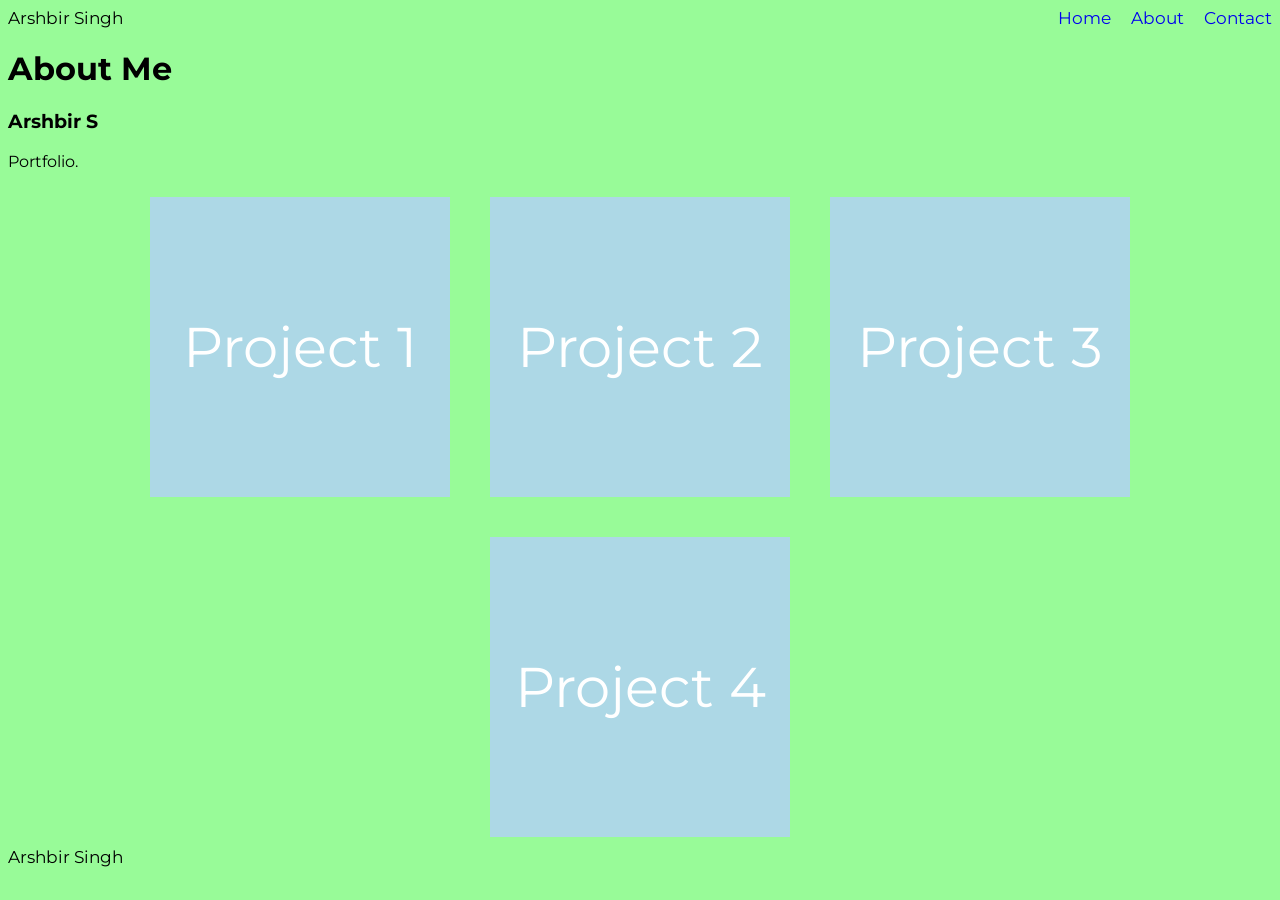
==== index.html @ ea4ed368 "Add intial framework" ====
<!DOCTYPE html>
<html lang="en">

<head>
    <meta charset="UTF-8">
    <meta name="viewport" content="width=device-width, initial-scale=1.0">
    <title>Portfolio</title>
    <link rel="stylesheet" href="style.css">
    <link rel="preconnect" href="https://fonts.googleapis.com">
    <link rel="preconnect" href="https://fonts.gstatic.com" crossorigin>
    <link href="https://fonts.googleapis.com/css2?family=Montserrat:ital,wght@0,100..900;1,100..900&display=swap"
        rel="stylesheet">
</head>

<body>
    <div class="page-layout">
        <header>
            <div>Arshbir Singh

            </div>
            <nav class="links">
                <a href="/home">Home</a>
                <a href="/about">About</a>
                <a href="/contact">Contact</a>
            </nav>
        </header>

        <main>
            <h1>About Me</h1>
            <h3>Arshbir S</h3>
            <p>Portfolio.</p>

            <div class="container">
                <div class="item">Project 1</div>
                <div class="item">Project 2</div>
                <div class="item">Project 3</div>
                <div class="item">Project 4</div>
            </div>
        </main>

        <footer>
            <div>Arshbir Singh</div>
        </footer>
    </div>

</body>

</html>
---- style.css ----
body {
    background-color: palegreen;
    font-family: 'Montserrat', sans-serif;
}

.page-layout {
    display: flex;
    flex-direction: column;
    justify-content: space-between;
    min-height: 90vh;
}

header,
footer {
    display: flex;
    justify-content: space-between;
    font-size: 17px;
}

.links {
    display: flex;
    gap: 20px;
}

.links a {
    text-decoration: none;
}

.links a:hover {
    text-decoration: underline;
}

.item:hover {
    background-color: darkblue;
    transform: scale(1.05);
}

.container {
    display: flex;
    gap: 20px;
    flex-wrap: wrap;
    justify-content: center;
    align-items: center;
}

.item {
    width: 300px;
    height: 300px;
    background-color: lightblue;
    font-size: 56px;
    color: white;
    display: flex;
    justify-content: center;
    align-items: center;
    margin: 10px;
}

footer nav a {
    text-decoration: none;
}
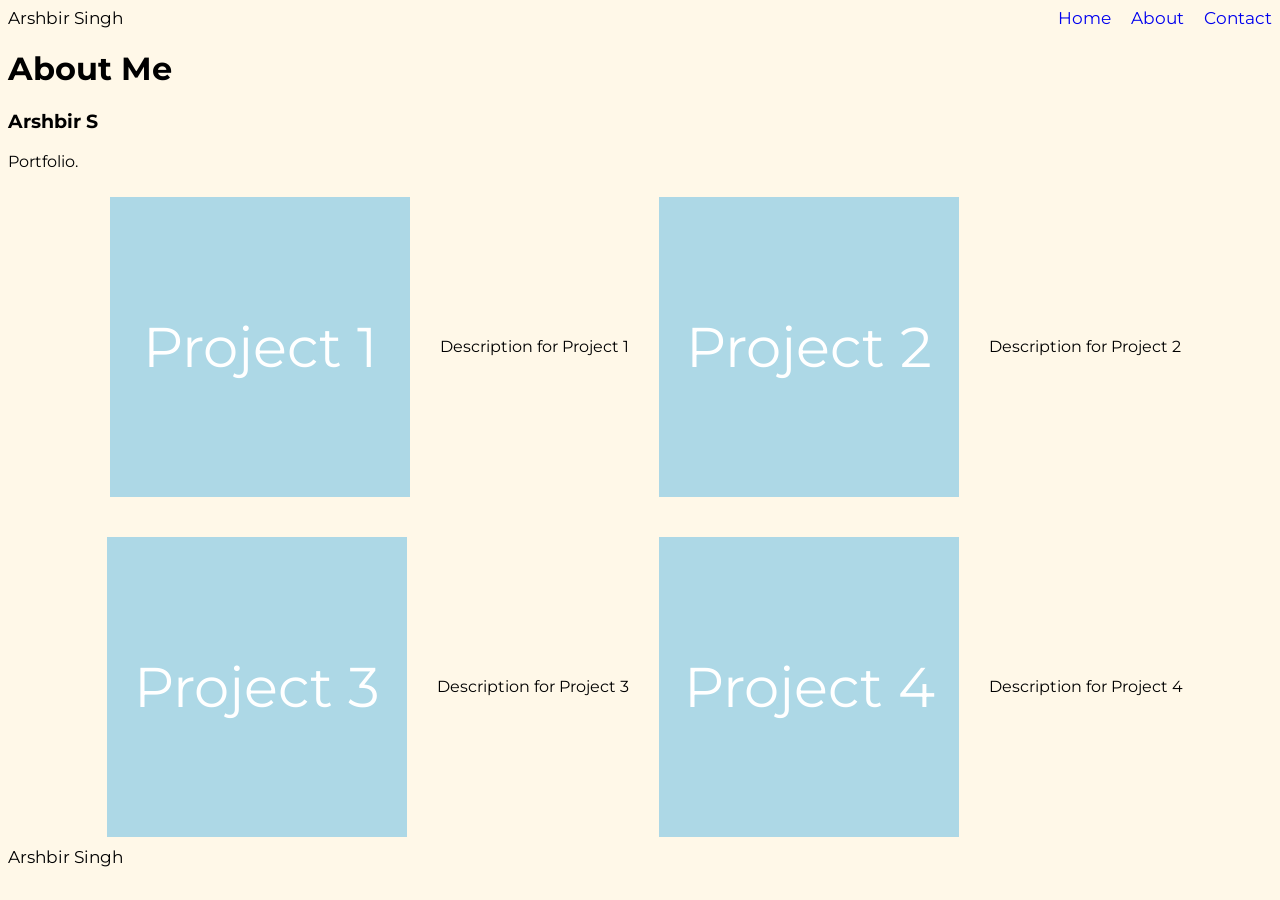
==== commit 7af5f16d: "Tested Features" ====
--- a/index.html
+++ b/index.html
@@ -32,9 +32,13 @@
 
             <div class="container">
                 <div class="item">Project 1</div>
+                <div class="Info">Description for Project 1</div>
                 <div class="item">Project 2</div>
+                <div class="Info">Description for Project 2</div>
                 <div class="item">Project 3</div>
+                <div class="Info">Description for Project 3</div>
                 <div class="item">Project 4</div>
+                <div class="Info">Description for Project 4</div>
             </div>
         </main>
 
--- a/style.css
+++ b/style.css
@@ -1,5 +1,5 @@
 body {
-    background-color: palegreen;
+    background-color: #FFF8E8;
     font-family: 'Montserrat', sans-serif;
 }
 
@@ -33,6 +33,8 @@
 .item:hover {
     background-color: darkblue;
     transform: scale(1.05);
+    transition: all ease-in-out 0.2s;
+    box-shadow: 0 6px 8px rgba(14, 124, 135, 0.08);
 }
 
 .container {
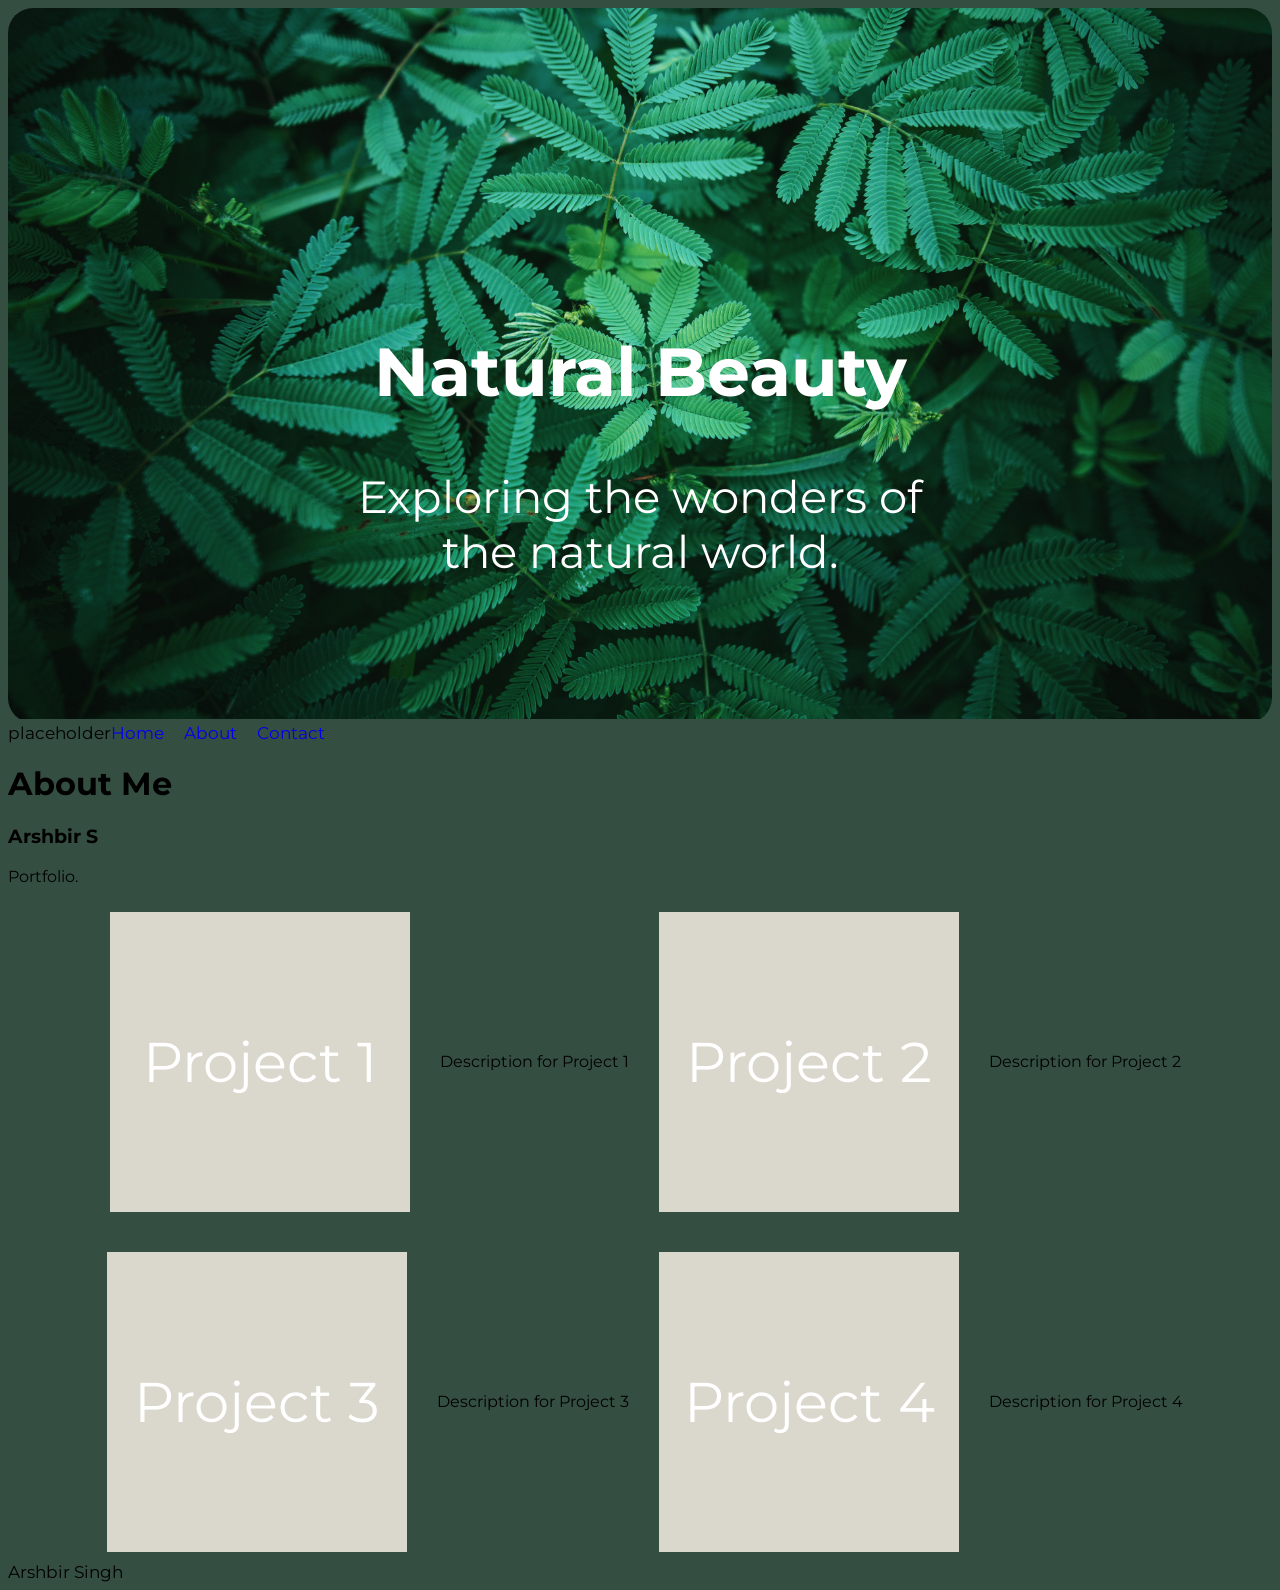
==== commit 0a963937: "Added background photo, changed colour scheme and formatted" ====
--- a/index.html
+++ b/index.html
@@ -12,17 +12,25 @@
         rel="stylesheet">
 </head>
 
+<div class="nature">
+    <img class="banner" src="naturalphoto.jpg" alt="Natural Photo">
+    <div class="nature-text">
+        <h2>Natural Beauty</h2>
+        <p>Exploring the wonders of the natural world.</p>
+    </div>
+</div>
+
 <body>
     <div class="page-layout">
         <header>
-            <div>Arshbir Singh
+            <div>placeholder</div>
 
-            </div>
             <nav class="links">
                 <a href="/home">Home</a>
                 <a href="/about">About</a>
                 <a href="/contact">Contact</a>
             </nav>
+
         </header>
 
         <main>
@@ -31,21 +39,27 @@
             <p>Portfolio.</p>
 
             <div class="container">
+
                 <div class="item">Project 1</div>
-                <div class="Info">Description for Project 1</div>
+                <div class="info">Description for Project 1</div>
+
                 <div class="item">Project 2</div>
-                <div class="Info">Description for Project 2</div>
+                <div class="info">Description for Project 2</div>
+
                 <div class="item">Project 3</div>
-                <div class="Info">Description for Project 3</div>
+                <div class="info">Description for Project 3</div>
+
                 <div class="item">Project 4</div>
-                <div class="Info">Description for Project 4</div>
+                <div class="info">Description for Project 4</div>
+
             </div>
         </main>
 
-        <footer>
-            <div>Arshbir Singh</div>
-        </footer>
     </div>
+
+    <footer>
+        <div>Arshbir Singh</div>
+    </footer>
 
 </body>
 
--- a/style.css
+++ b/style.css
@@ -1,5 +1,5 @@
 body {
-    background-color: #FFF8E8;
+    background-color: #344e41;
     font-family: 'Montserrat', sans-serif;
 }
 
@@ -8,12 +8,13 @@
     flex-direction: column;
     justify-content: space-between;
     min-height: 90vh;
+    position: relative;
 }
 
 header,
 footer {
     display: flex;
-    justify-content: space-between;
+    position: relative;
     font-size: 17px;
 }
 
@@ -31,10 +32,9 @@
 }
 
 .item:hover {
-    background-color: darkblue;
+    background-color: #a3b18a;
     transform: scale(1.05);
     transition: all ease-in-out 0.2s;
-    box-shadow: 0 6px 8px rgba(14, 124, 135, 0.08);
 }
 
 .container {
@@ -48,7 +48,7 @@
 .item {
     width: 300px;
     height: 300px;
-    background-color: lightblue;
+    background-color: #dad7cd;
     font-size: 56px;
     color: white;
     display: flex;
@@ -57,6 +57,40 @@
     margin: 10px;
 }
 
+
 footer nav a {
     text-decoration: none;
+}
+
+.nature {
+    background-size: cover;
+    background-position: center;
+    border-radius: 25px;
+    background-attachment: fixed;
+    overflow: hidden;
+    flex-wrap: wrap;
+}
+
+.nature img {
+    width: 100%;
+    height: 100%;
+    object-fit: cover;
+    object-position: center;
+    background-image: linear-gradient(rgba(0, 0, 0, 0.5), rgba(0, 0, 0, 0.5)), url("naturalphoto.jpg");
+    background-size: cover;
+    background-position: center;
+}
+
+.nature-text {
+    text-align: center;
+    position: absolute;
+    top: 50%;
+    left: 50%;
+    transform: translate(-50%, -50%);
+    color: white;
+    font-size: 45px;
+}
+
+.main-font {
+    font-family: 'Times New Roman', Times, serif;
 }
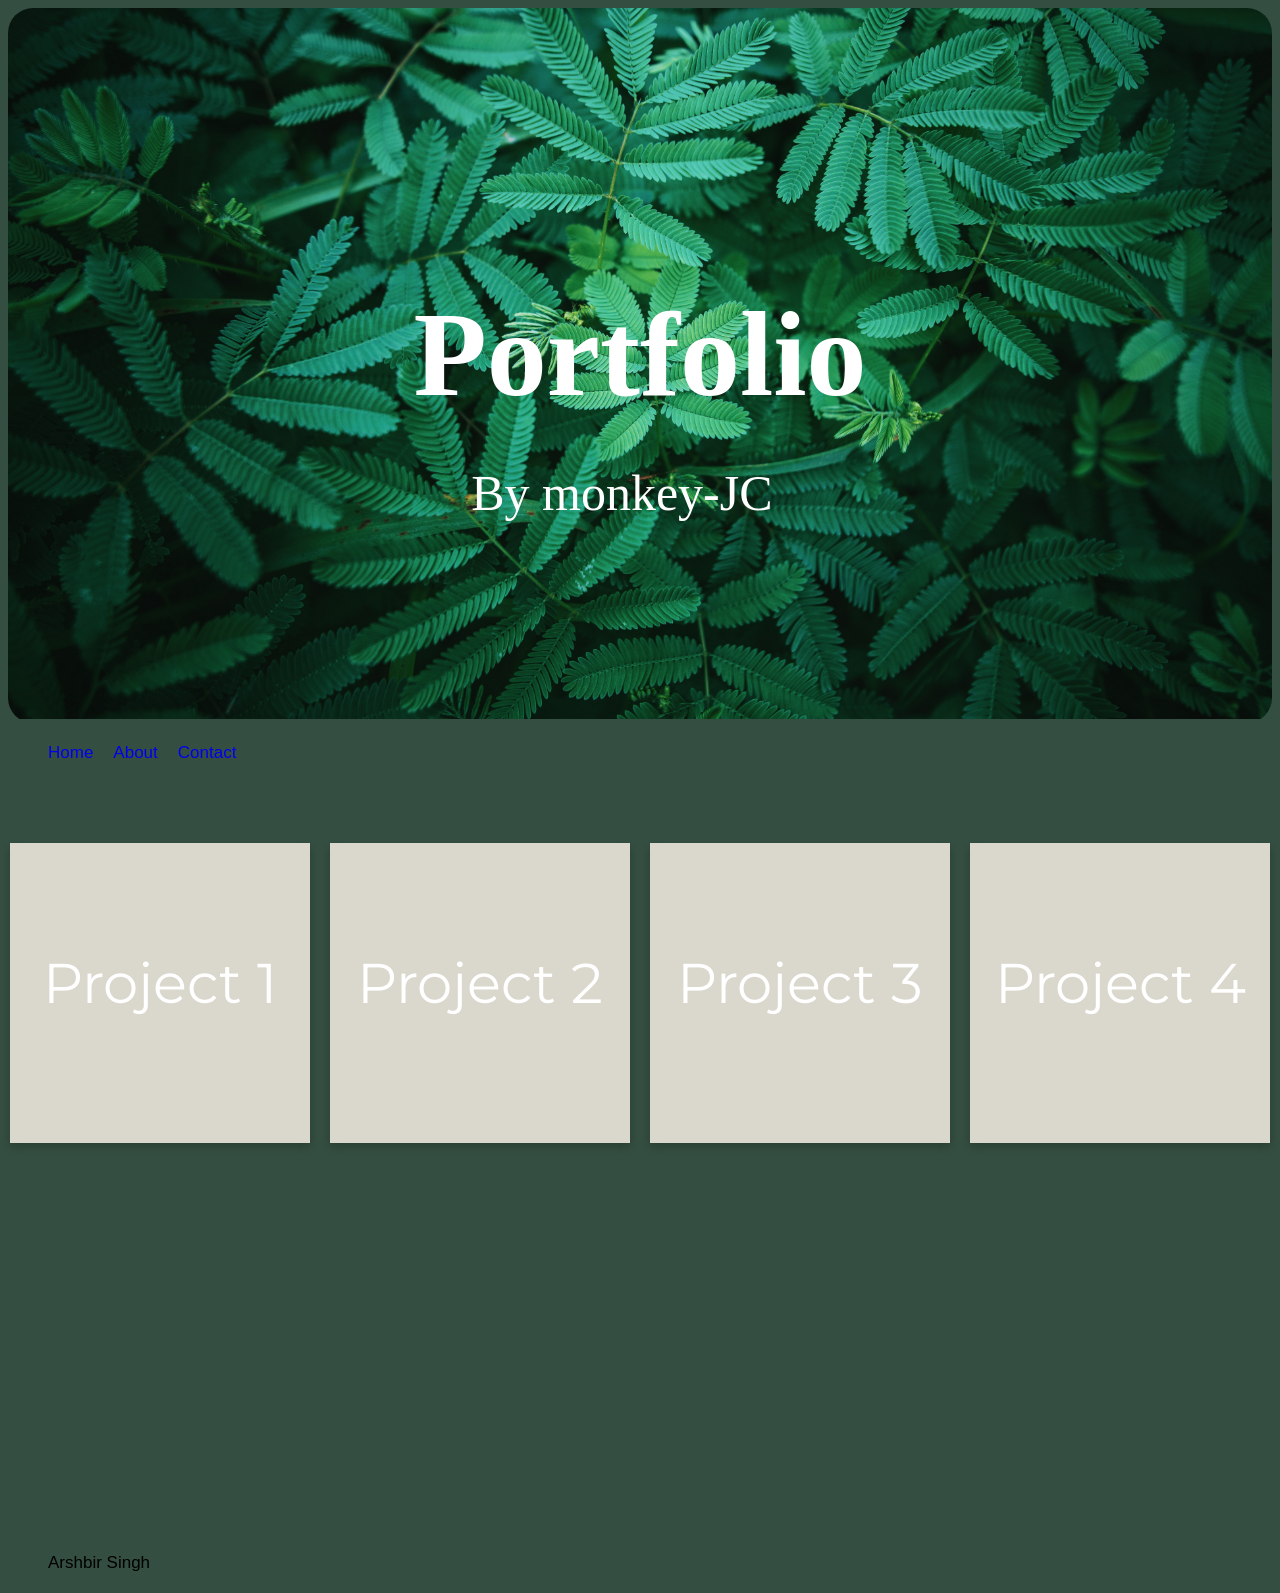
==== commit 040058c0: "Fixed formatting, added responsive layout to Projects and added banner compatibility for smaller scr" ====
--- a/index.html
+++ b/index.html
@@ -12,18 +12,21 @@
         rel="stylesheet">
 </head>
 
-<div class="nature">
-    <img class="banner" src="naturalphoto.jpg" alt="Natural Photo">
-    <div class="nature-text">
-        <h2>Natural Beauty</h2>
-        <p>Exploring the wonders of the natural world.</p>
+<div class="main-font">
+
+    <div class="nature">
+        <img class="banner" src="naturalphoto.jpg" alt="Natural Photo">
+        <div class="nature-text">
+            <h1>Portfolio</h1>
+            <p>By monkey-JC</p>
+        </div>
     </div>
+
 </div>
 
 <body>
     <div class="page-layout">
         <header>
-            <div>placeholder</div>
 
             <nav class="links">
                 <a href="/home">Home</a>
@@ -34,23 +37,28 @@
         </header>
 
         <main>
-            <h1>About Me</h1>
-            <h3>Arshbir S</h3>
-            <p>Portfolio.</p>
 
             <div class="container">
 
-                <div class="item">Project 1</div>
-                <div class="info">Description for Project 1</div>
+                <div class="item">Project 1
+                    <div class="info">Description for Project 1</div>
 
-                <div class="item">Project 2</div>
-                <div class="info">Description for Project 2</div>
+                </div>
 
-                <div class="item">Project 3</div>
-                <div class="info">Description for Project 3</div>
+                <div class="item">Project 2
+                    <div class="info">Description for Project 2</div>
 
-                <div class="item">Project 4</div>
-                <div class="info">Description for Project 4</div>
+                </div>
+
+                <div class="item">Project 3
+                    <div class="info">Description for Project 3</div>
+
+                </div>
+
+                <div class="item">Project 4
+                    <div class="info">Description for Project 4</div>
+
+                </div>
 
             </div>
         </main>
--- a/style.css
+++ b/style.css
@@ -14,8 +14,11 @@
 header,
 footer {
     display: flex;
-    position: relative;
+    position: absolute;
     font-size: 17px;
+    justify-content: space-between;
+    font-family: Verdana, Geneva, Tahoma, sans-serif;
+    padding: 20px 40px;
 }
 
 .links {
@@ -34,7 +37,6 @@
 .item:hover {
     background-color: #a3b18a;
     transform: scale(1.05);
-    transition: all ease-in-out 0.2s;
 }
 
 .container {
@@ -43,6 +45,7 @@
     flex-wrap: wrap;
     justify-content: center;
     align-items: center;
+    translate: 0 120px;
 }
 
 .item {
@@ -54,7 +57,26 @@
     display: flex;
     justify-content: center;
     align-items: center;
-    margin: 10px;
+    flex-direction: column;
+    cursor: pointer;
+    transition: transform 0.3s, background-color 0.3s;
+    overflow: hidden;
+    box-shadow: 0 4px 8px rgba(0, 0, 0, 0.2);
+}
+
+.item .info {
+    opacity: 0;
+    transform: translateY(-10px);
+    transition: all 0.3s ease;
+    color: white;
+    font-size: 12px;
+    text-align: center;
+    margin-top: 5px;
+}
+
+.item:hover .info {
+    opacity: 1;
+    visibility: visible;
 }
 
 
@@ -79,6 +101,7 @@
     background-image: linear-gradient(rgba(0, 0, 0, 0.5), rgba(0, 0, 0, 0.5)), url("naturalphoto.jpg");
     background-size: cover;
     background-position: center;
+    max-width: 100%;
 }
 
 .nature-text {
@@ -86,9 +109,18 @@
     position: absolute;
     top: 50%;
     left: 50%;
-    transform: translate(-50%, -50%);
+    transform: translate(-50%, -60%);
     color: white;
-    font-size: 45px;
+    font-size: 60px;
+}
+
+.nature-text p {
+    font-size: 30px;
+    transform: translate(-4%, -70%);
+    color: white;
+    font-size: 50px;
+    text-align: center;
+
 }
 
 .main-font {
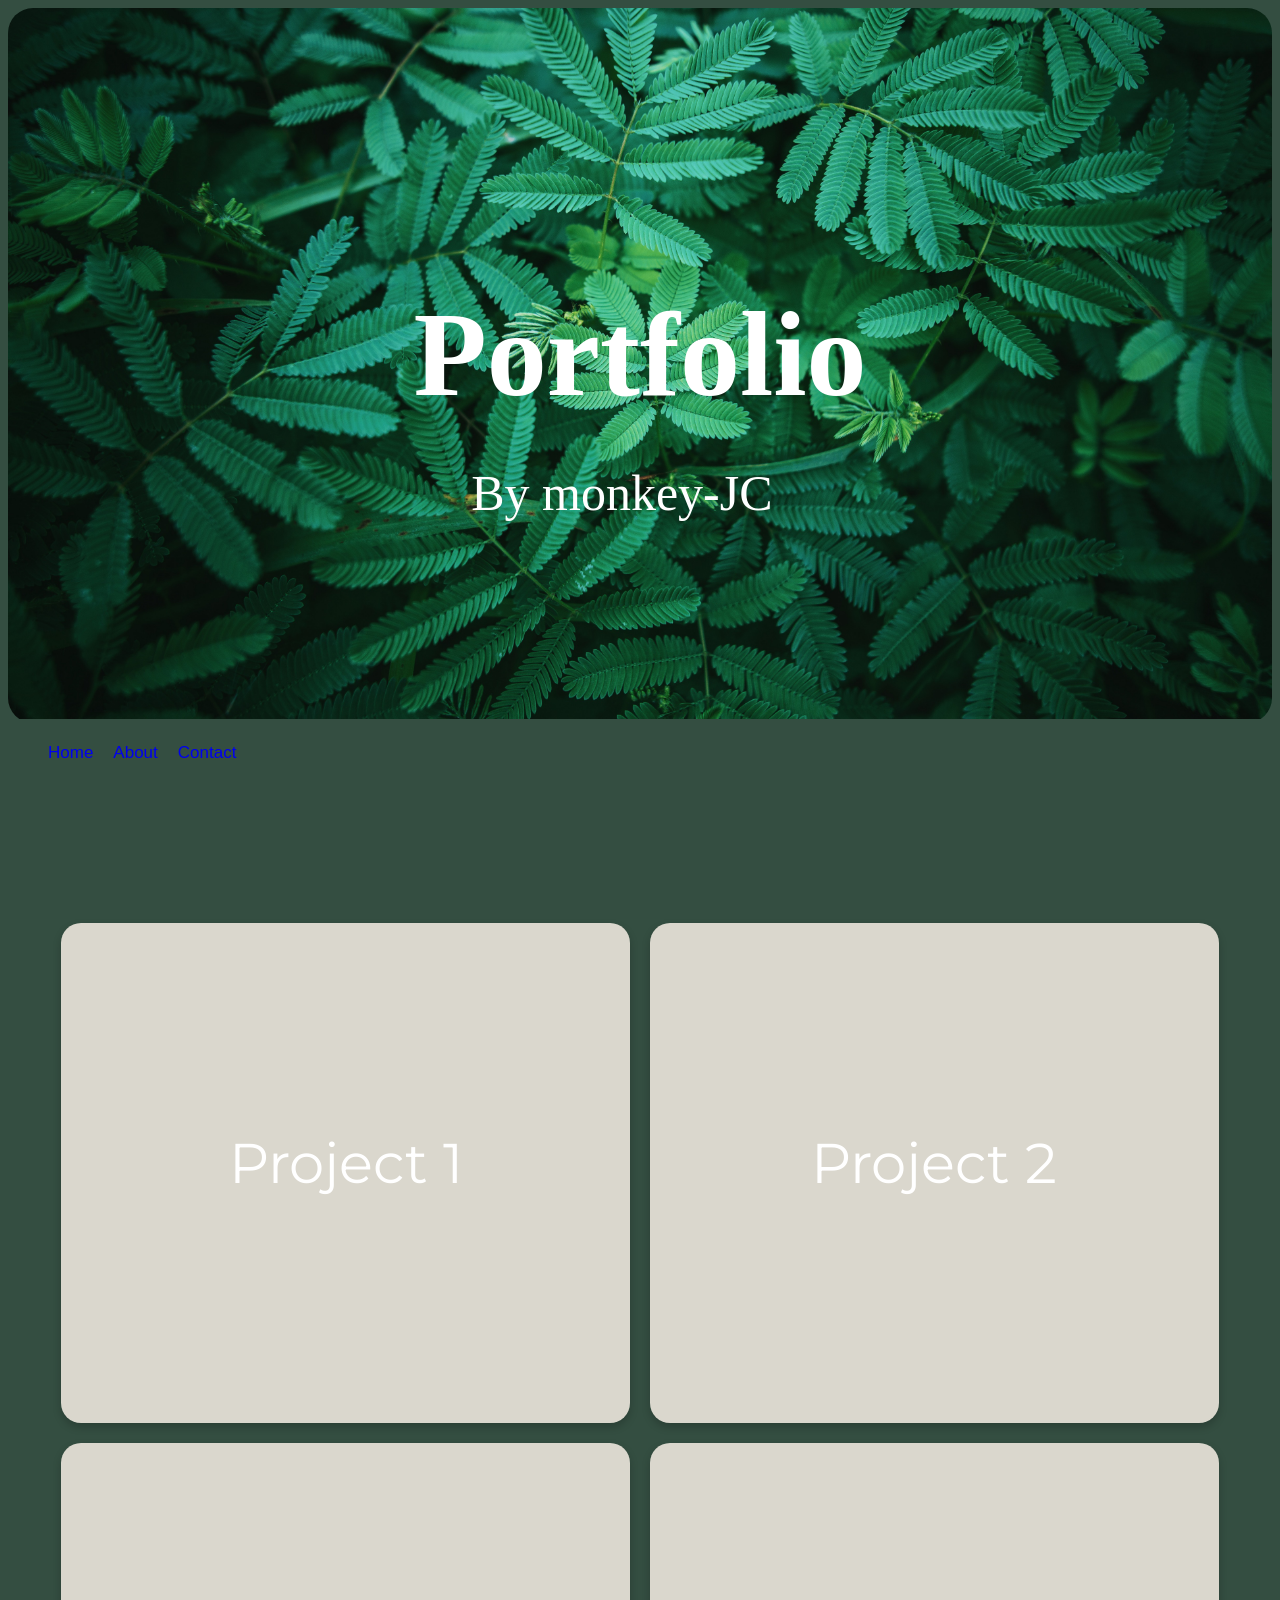
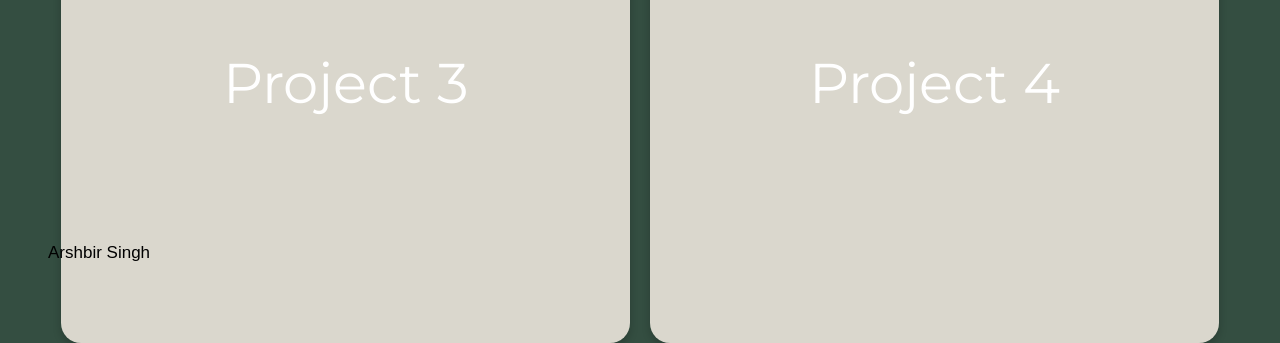
==== commit 58635345: "Changed layout of projects" ====
--- a/index.html
+++ b/index.html
@@ -61,6 +61,7 @@
                 </div>
 
             </div>
+
         </main>
 
     </div>
--- a/style.css
+++ b/style.css
@@ -46,11 +46,12 @@
     justify-content: center;
     align-items: center;
     translate: 0 120px;
+    margin-top: 80px;
 }
 
 .item {
-    width: 300px;
-    height: 300px;
+    width: 45%;
+    height: 500px;
     background-color: #dad7cd;
     font-size: 56px;
     color: white;
@@ -62,6 +63,7 @@
     transition: transform 0.3s, background-color 0.3s;
     overflow: hidden;
     box-shadow: 0 4px 8px rgba(0, 0, 0, 0.2);
+    border-radius: 20px;
 }
 
 .item .info {
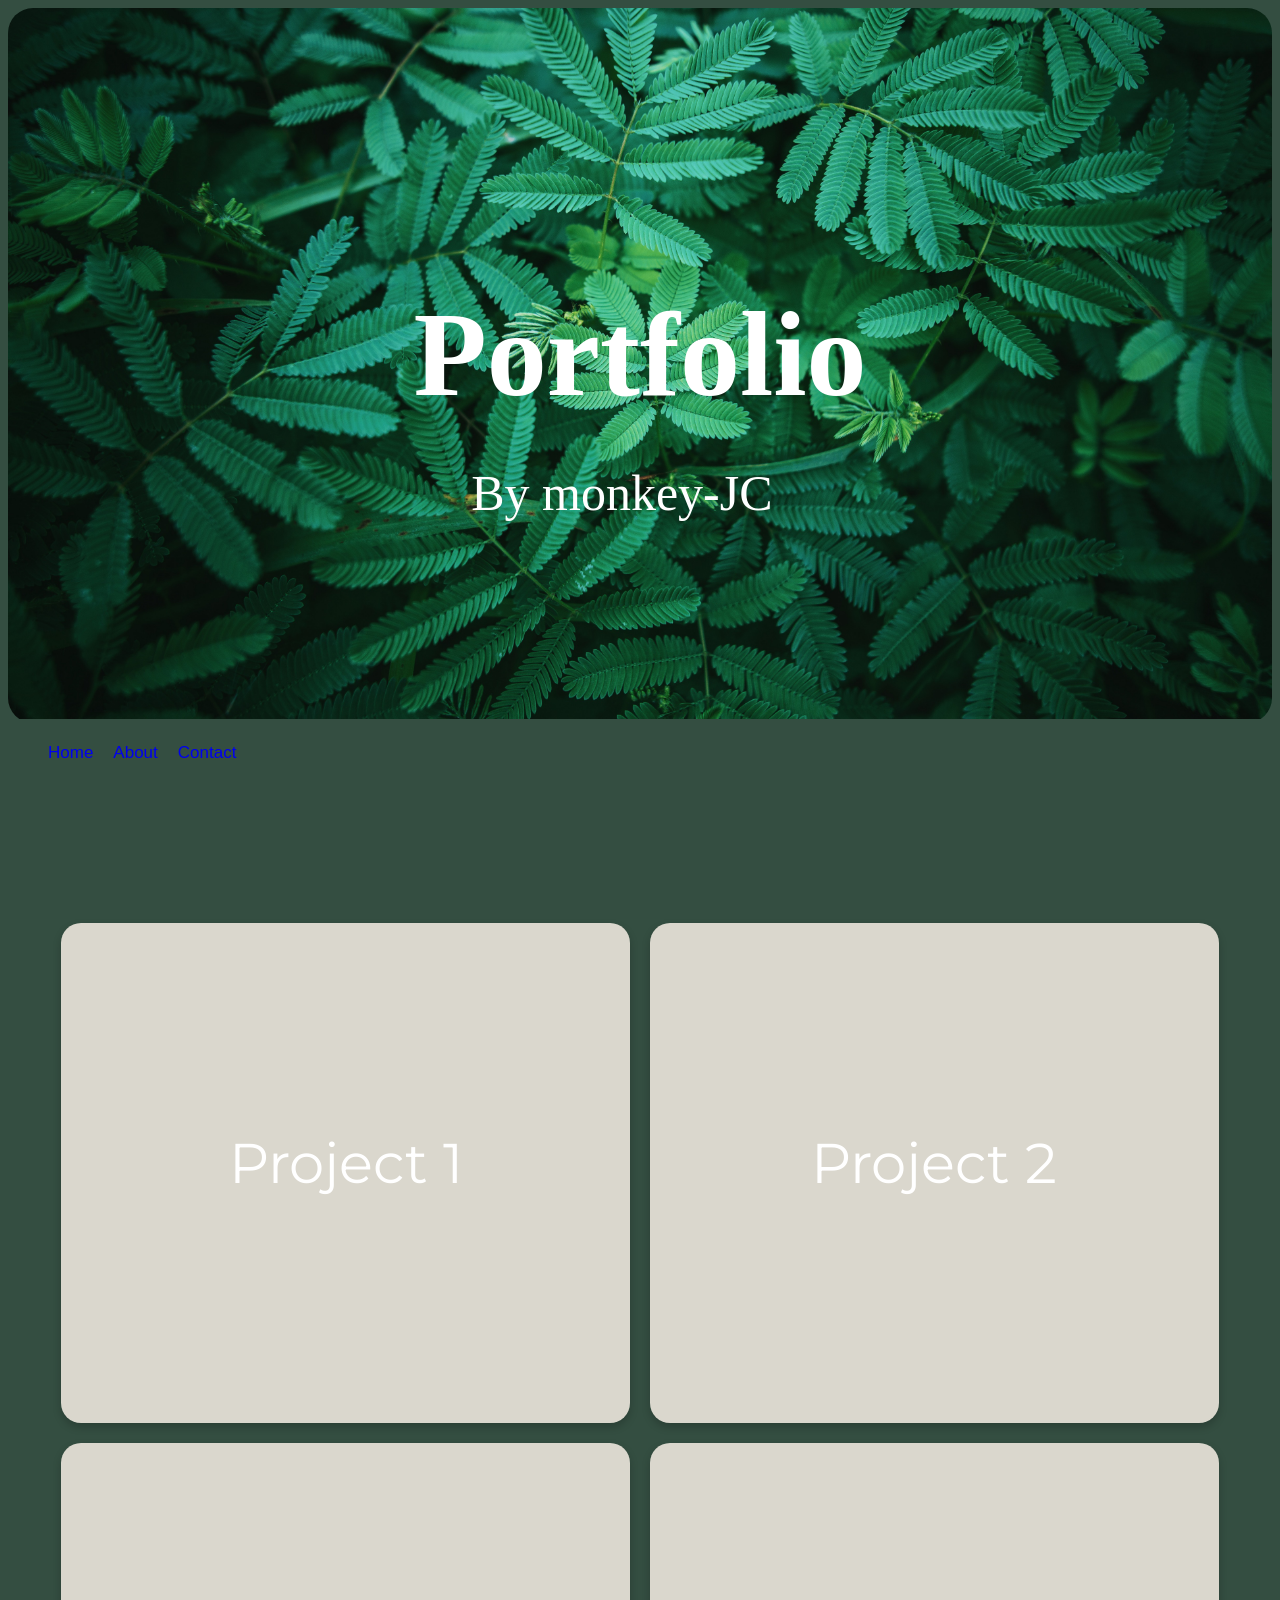
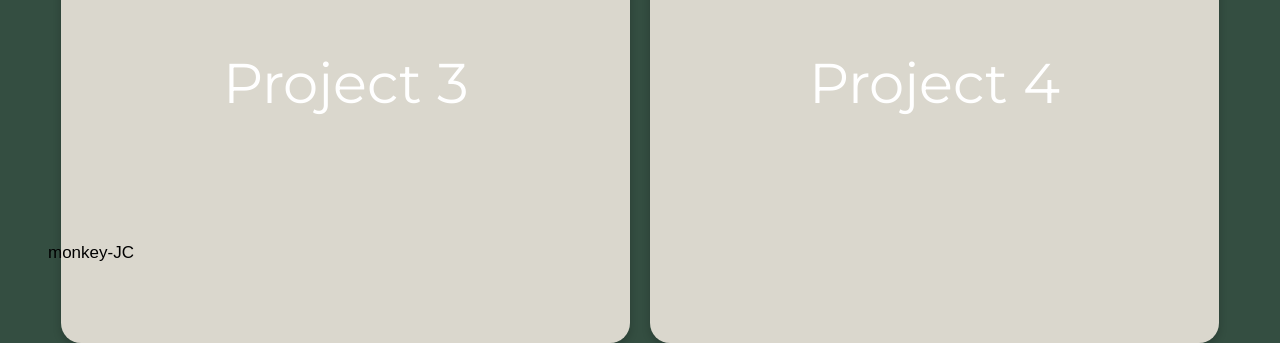
==== commit 081da4fc: "Update index.html" ====
--- a/index.html
+++ b/index.html
@@ -67,7 +67,7 @@
     </div>
 
     <footer>
-        <div>Arshbir Singh</div>
+        <div>monkey-JC</div>
     </footer>
 
 </body>
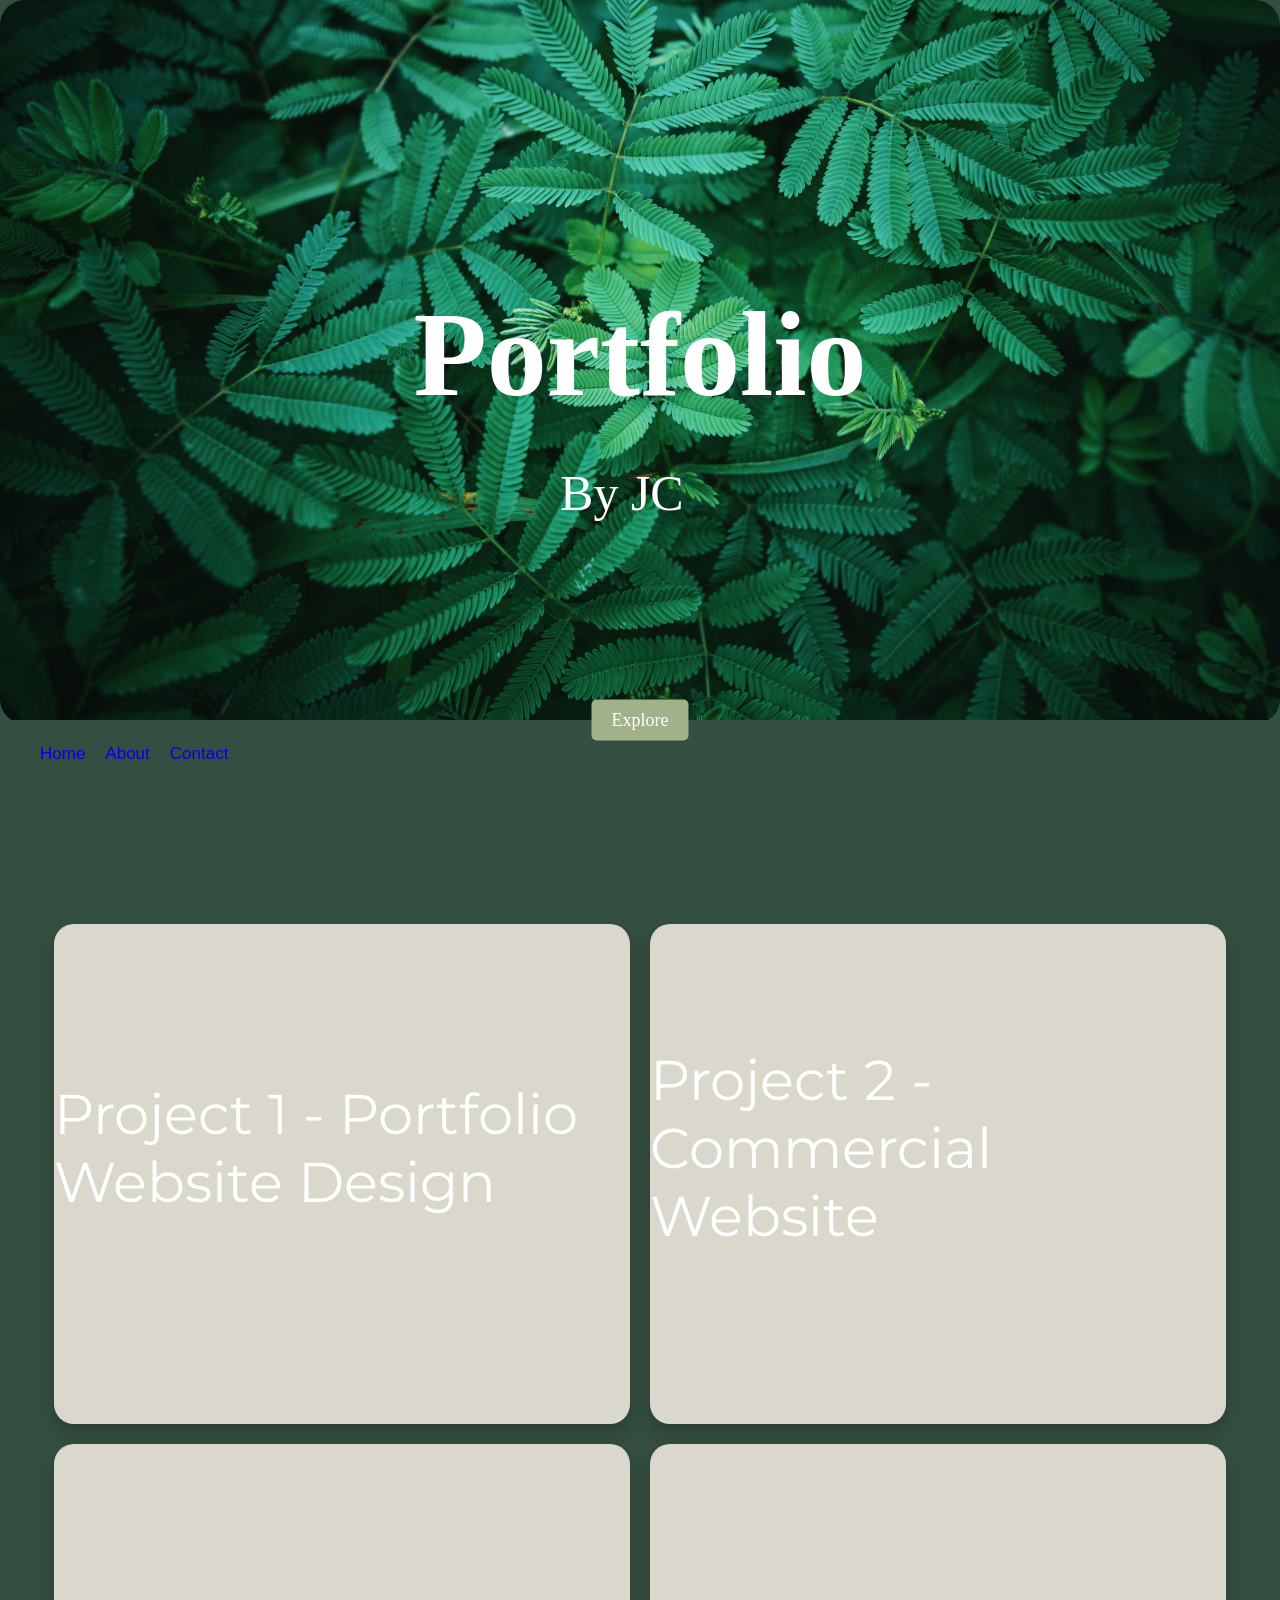
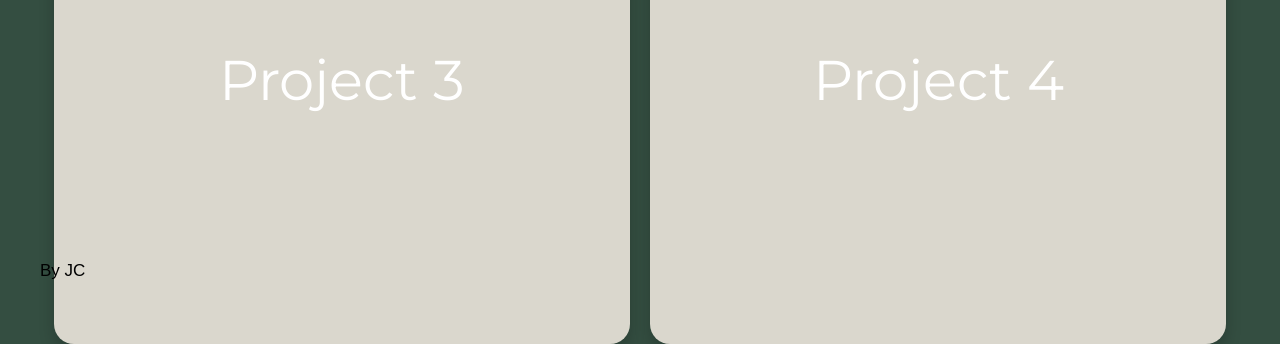
==== commit 3f512bd0: "Fixed margin and added responsive button" ====
--- a/index.html
+++ b/index.html
@@ -18,8 +18,9 @@
         <img class="banner" src="naturalphoto.jpg" alt="Natural Photo">
         <div class="nature-text">
             <h1>Portfolio</h1>
-            <p>By monkey-JC</p>
+            <p>By JC</p>
         </div>
+        <a class="explore" href="#projects">Explore</a>
     </div>
 
 </div>
@@ -40,23 +41,25 @@
 
             <div class="container">
 
-                <div class="item">Project 1
-                    <div class="info">Description for Project 1</div>
+                <div class="item">Project 1 - Portfolio Website Design
+                    <div class="info">In this project, I designed and developed a responsive portfolio website for a
+                        course.</div>
 
                 </div>
 
-                <div class="item">Project 2
-                    <div class="info">Description for Project 2</div>
+                <div class="item">Project 2 - Commercial Website
+                    <div class="info">In this project, I designed and developed a 'flight centre' themed website.
+                    </div>
 
                 </div>
 
                 <div class="item">Project 3
-                    <div class="info">Description for Project 3</div>
+                    <div class="info">Description for Project 3. Stay tuned for updates!</div>
 
                 </div>
 
                 <div class="item">Project 4
-                    <div class="info">Description for Project 4</div>
+                    <div class="info">Description for Project 4. Stay tuned for updates!</div>
 
                 </div>
 
@@ -67,7 +70,7 @@
     </div>
 
     <footer>
-        <div>monkey-JC</div>
+        <p>By JC</p>
     </footer>
 
 </body>
--- a/style.css
+++ b/style.css
@@ -1,6 +1,7 @@
 body {
     background-color: #344e41;
     font-family: 'Montserrat', sans-serif;
+    margin: 0px;
 }
 
 .page-layout {
@@ -62,17 +63,17 @@
     cursor: pointer;
     transition: transform 0.3s, background-color 0.3s;
     overflow: hidden;
-    box-shadow: 0 4px 8px rgba(0, 0, 0, 0.2);
+    box-shadow: 0 8px 16px rgba(0, 0, 0, 0.2);
     border-radius: 20px;
 }
 
 .item .info {
     opacity: 0;
-    transform: translateY(-10px);
+    transform: translateY(7px);
     transition: all 0.3s ease;
     color: white;
-    font-size: 12px;
-    text-align: center;
+    font-size: 20px;
+    text-align: justify;
     margin-top: 5px;
 }
 
@@ -122,9 +123,30 @@
     color: white;
     font-size: 50px;
     text-align: center;
-
 }
 
+.explore {
+    position: absolute;
+    top: 80%;
+    left: 50%;
+    transform: translate(-50%, -50%);
+    padding: 10px 20px;
+    background-color: #a3b18a;
+    color: white;
+    text-decoration: none;
+    font-size: 18px;
+    border-radius: 5px;
+    transition: background-color 0.3s ease;
+}
+
+.explore:hover {
+    background-color: #81b29a;
+    border-colour;
+    white
+}
+
+
+
 .main-font {
-    font-family: 'Times New Roman', Times, serif;
+    font-family: 'Lora', serif;
 }
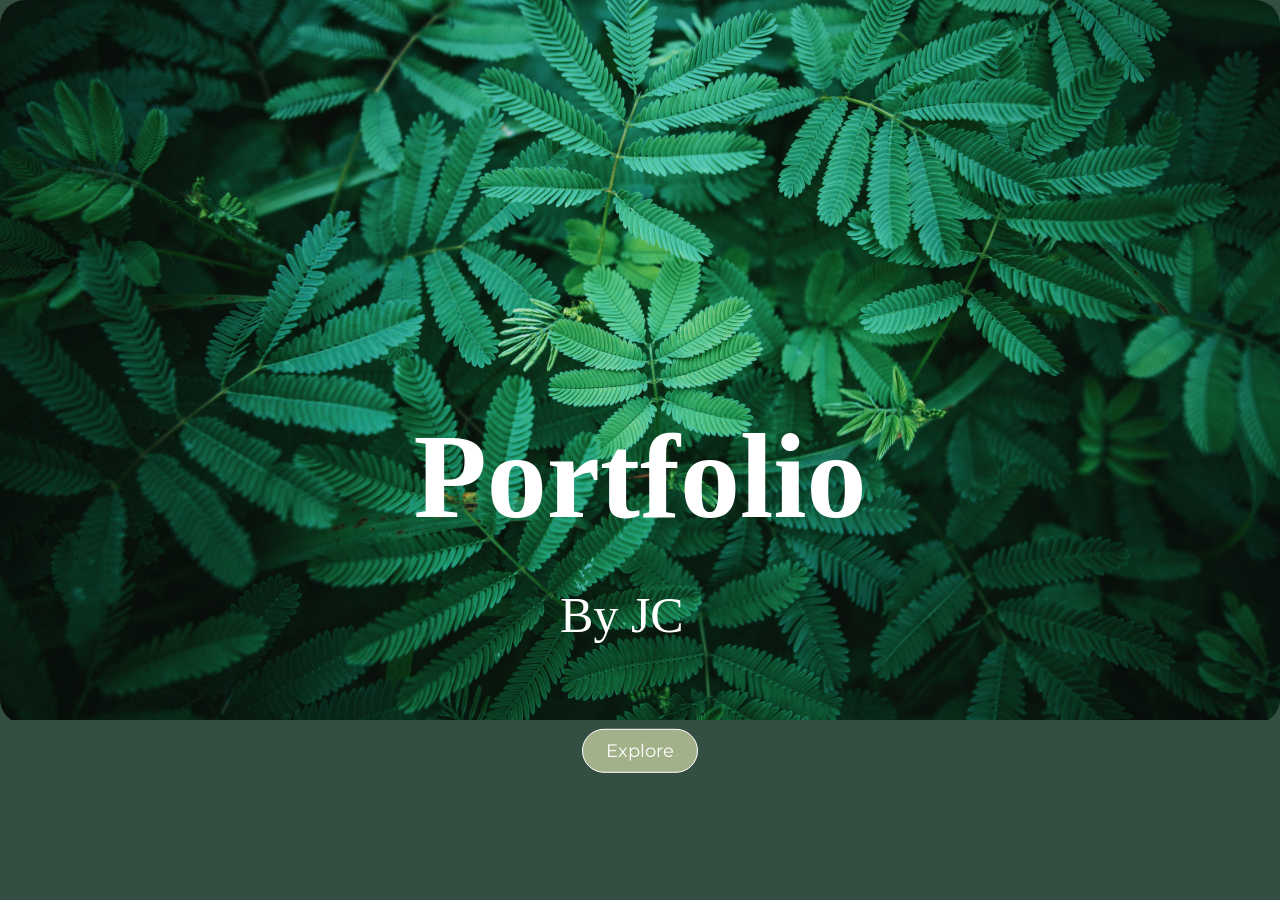
==== commit 84997bd9: "Linked project website with button, removed everything below banner photo-now serving as purely aest" ====
--- a/index.html
+++ b/index.html
@@ -20,59 +20,7 @@
             <h1>Portfolio</h1>
             <p>By JC</p>
         </div>
-        <a class="explore" href="#projects">Explore</a>
+        <a class="explore" href="index-links.html">Explore</a>
     </div>
 
-</div>
-
-<body>
-    <div class="page-layout">
-        <header>
-
-            <nav class="links">
-                <a href="/home">Home</a>
-                <a href="/about">About</a>
-                <a href="/contact">Contact</a>
-            </nav>
-
-        </header>
-
-        <main>
-
-            <div class="container">
-
-                <div class="item">Project 1 - Portfolio Website Design
-                    <div class="info">In this project, I designed and developed a responsive portfolio website for a
-                        course.</div>
-
-                </div>
-
-                <div class="item">Project 2 - Commercial Website
-                    <div class="info">In this project, I designed and developed a 'flight centre' themed website.
-                    </div>
-
-                </div>
-
-                <div class="item">Project 3
-                    <div class="info">Description for Project 3. Stay tuned for updates!</div>
-
-                </div>
-
-                <div class="item">Project 4
-                    <div class="info">Description for Project 4. Stay tuned for updates!</div>
-
-                </div>
-
-            </div>
-
-        </main>
-
-    </div>
-
-    <footer>
-        <p>By JC</p>
-    </footer>
-
-</body>
-
-</html>+</div>
--- a/style.css
+++ b/style.css
@@ -11,77 +11,6 @@
     min-height: 90vh;
     position: relative;
 }
-
-header,
-footer {
-    display: flex;
-    position: absolute;
-    font-size: 17px;
-    justify-content: space-between;
-    font-family: Verdana, Geneva, Tahoma, sans-serif;
-    padding: 20px 40px;
-}
-
-.links {
-    display: flex;
-    gap: 20px;
-}
-
-.links a {
-    text-decoration: none;
-}
-
-.links a:hover {
-    text-decoration: underline;
-}
-
-.item:hover {
-    background-color: #a3b18a;
-    transform: scale(1.05);
-}
-
-.container {
-    display: flex;
-    gap: 20px;
-    flex-wrap: wrap;
-    justify-content: center;
-    align-items: center;
-    translate: 0 120px;
-    margin-top: 80px;
-}
-
-.item {
-    width: 45%;
-    height: 500px;
-    background-color: #dad7cd;
-    font-size: 56px;
-    color: white;
-    display: flex;
-    justify-content: center;
-    align-items: center;
-    flex-direction: column;
-    cursor: pointer;
-    transition: transform 0.3s, background-color 0.3s;
-    overflow: hidden;
-    box-shadow: 0 8px 16px rgba(0, 0, 0, 0.2);
-    border-radius: 20px;
-}
-
-.item .info {
-    opacity: 0;
-    transform: translateY(7px);
-    transition: all 0.3s ease;
-    color: white;
-    font-size: 20px;
-    text-align: justify;
-    margin-top: 5px;
-}
-
-.item:hover .info {
-    opacity: 1;
-    visibility: visible;
-}
-
 
 footer nav a {
     text-decoration: none;
@@ -112,7 +41,7 @@
     position: absolute;
     top: 50%;
     left: 50%;
-    transform: translate(-50%, -60%);
+    transform: translate(-50%, -30%);
     color: white;
     font-size: 60px;
 }
@@ -129,20 +58,21 @@
     position: absolute;
     top: 80%;
     left: 50%;
-    transform: translate(-50%, -50%);
-    padding: 10px 20px;
+    transform: translate(-50%, 20%);
+    padding: 10px 23px;
     background-color: #a3b18a;
     color: white;
     text-decoration: none;
     font-size: 18px;
-    border-radius: 5px;
+    border-radius: 30px;
     transition: background-color 0.3s ease;
+    font-family: Montserrat, sans-serif;
+    border: 1px solid white;
 }
 
 .explore:hover {
     background-color: #81b29a;
-    border-colour;
-    white
+    border-color: white;
 }
 
 
